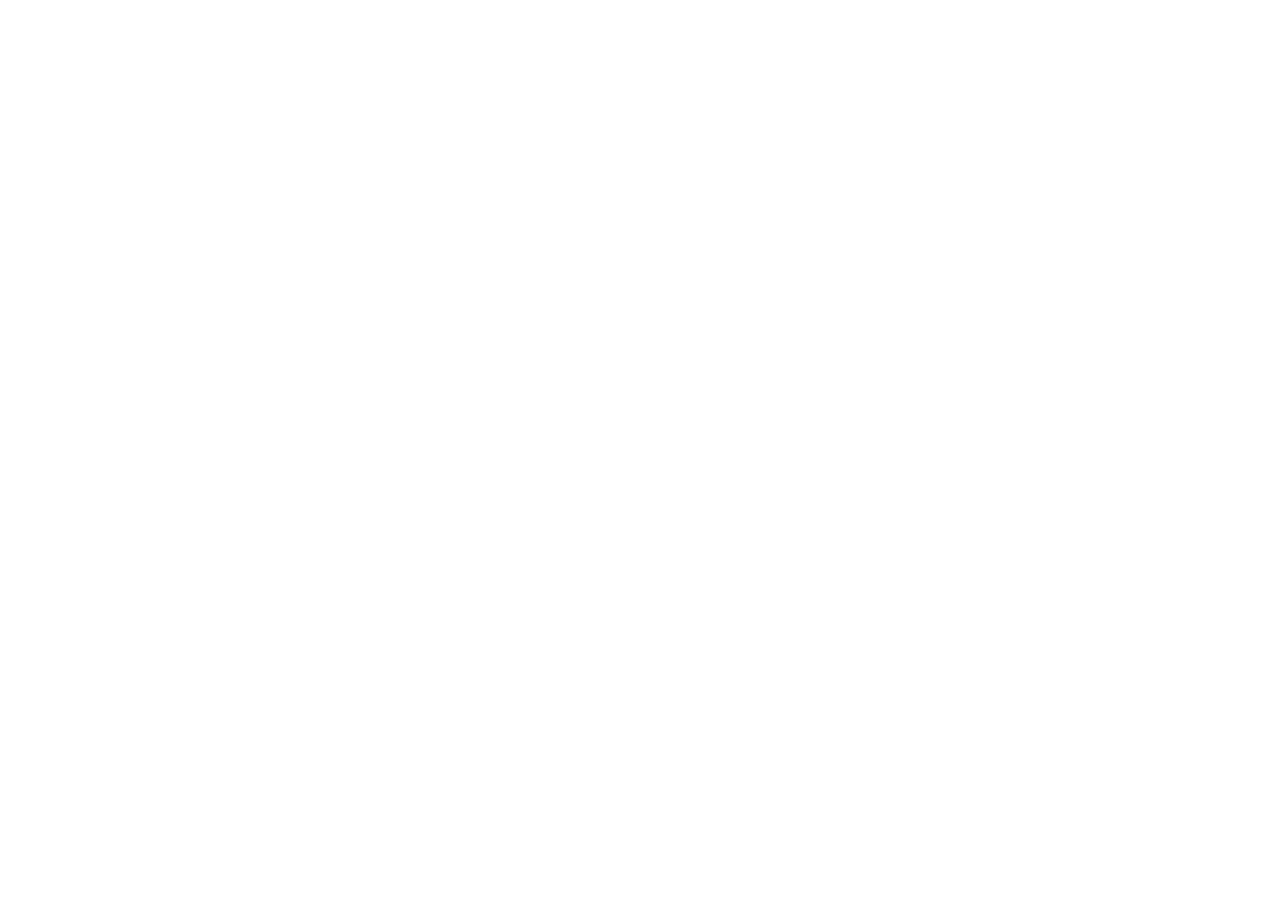
==== actividadesCSS/actividad4-flex/index.html @ 415a76db "Css" ====
<!DOCTYPE html>
<html lang="es">
<head>
	<meta charset="UTF-8">
	<meta name="viewport" content="width=device-width, initial-scale=1.0">
	<title>Actividad Flexbox</title>
	<link rel="stylesheet" href="css/estilos.css">
</head>
<body>
	<!-- Contenido aquí -->
</body>
</html>
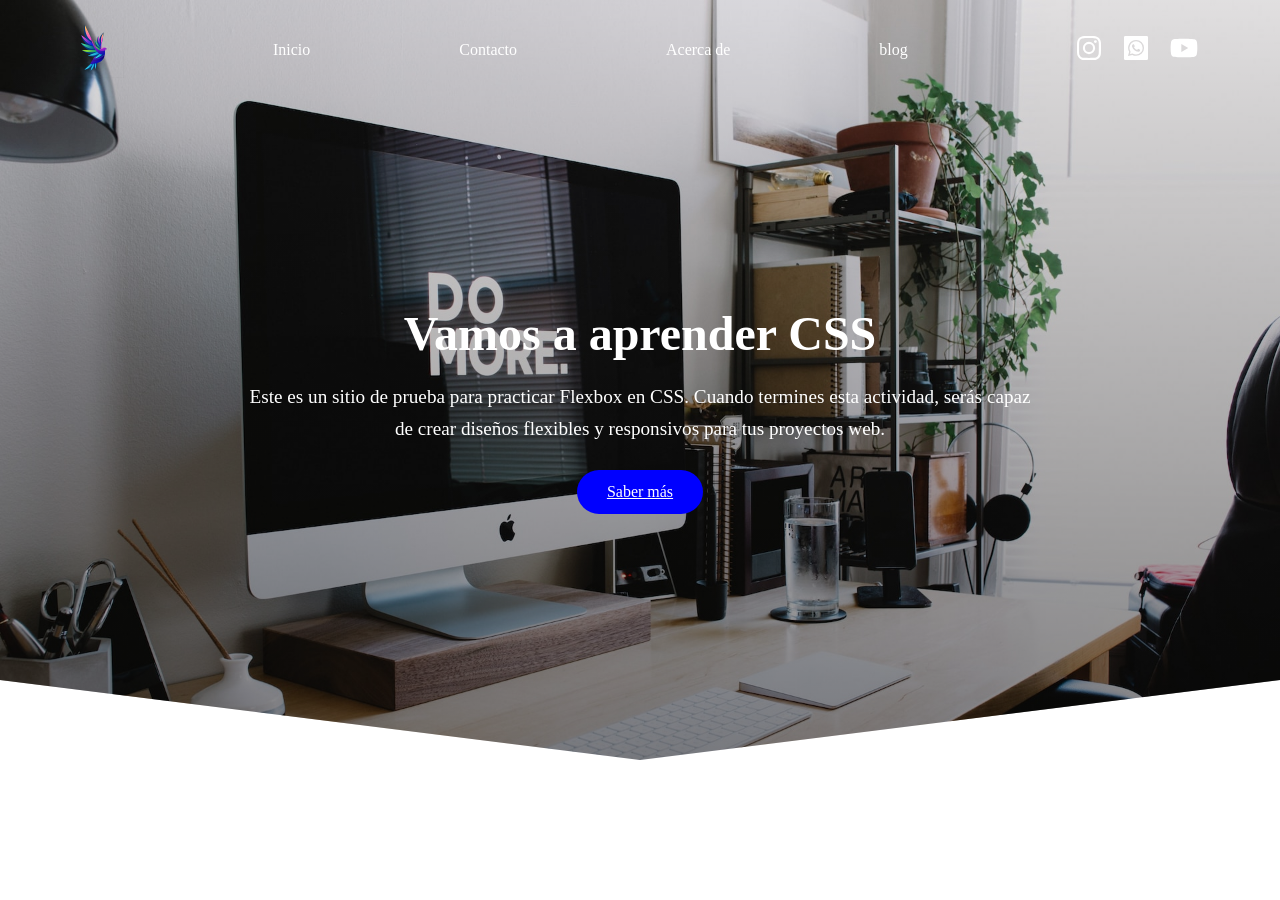
==== commit bafef1a0: "flex" ====
--- a/actividadesCSS/actividad4-flex/index.html
+++ b/actividadesCSS/actividad4-flex/index.html
@@ -1,12 +1,50 @@
 <!DOCTYPE html>
 <html lang="es">
+
 <head>
-	<meta charset="UTF-8">
-	<meta name="viewport" content="width=device-width, initial-scale=1.0">
-	<title>Actividad Flexbox</title>
-	<link rel="stylesheet" href="css/estilos.css">
+    <meta charset="UTF-8">
+    <meta name="viewport" content="width=device-width, initial-scale=1.0">
+    <title>Actividad Flexbox</title>
+    <link rel="stylesheet" href="css/estilos.css">
 </head>
+
 <body>
-	<!-- Contenido aquí -->
+    <!-- Contenido aquí -->
+    <header class="mi_header">
+        <nav class="mi_menu mi_contenedor">
+            <div class="logo">
+                <a href="#"><img src="img/logo.svg" alt="logo" /></a>
+            </div>
+            <nav class="menu_nav">
+                <a href="#">Inicio</a>
+                <a href="#">Contacto</a>
+                <a href="#">Acerca de</a>
+                <a href="#">blog</a>
+            </nav>
+            <div class="menu_social">
+                <a href="#">
+                    <img src="img/instagram.svg" alt="instagram" />
+                </a>
+                <a href="#">
+                    <img src="img/whatsapp.svg" alt="whatsapp" />
+                </a>
+                <a href="#">
+                    <img src="img/youtube.svg" alt="youtube" />
+                </a>
+            </div>
+        </nav>
+        <section class="header_container mi_contenedor">
+            <h1 class="header_title">Vamos a aprender CSS</h1>
+            <p class="header_paragraph">
+                Este es un sitio de prueba para practicar Flexbox en CSS.
+                Cuando termines esta actividad, serás capaz de crear diseños flexibles
+                y responsivos para tus proyectos web.
+            </p>
+            <a href="#" class="cta">Saber más</a>
+
+        </section>
+    </header>
+
 </body>
-</html>
+
+</html>
--- a/actividadesCSS/actividad4-flex/css/estilos.css
+++ b/actividadesCSS/actividad4-flex/css/estilos.css
@@ -0,0 +1,104 @@
+/*vamos a crear una variable desde la pseudoclase root para poder acceder a
+estas variable desde cualquier parte del documento */
+:root{
+    --pading-container: 50px 0; /* arriba y abajo 100px, izquierda y derecha 0 */
+}
+/*reseteo de margenes y paddings y box-sizing para que el padding y border se
+incluyan dentro del width y height*/
+*{
+    margin: 0;
+    padding: 0;
+    box-sizing: border-box;
+
+}
+/* Es el contenedor de la página */
+.mi_contenedor{
+    width: 90%;
+    max-width: 1200px;
+    margin: 0 auto; /* centramos verticalmente el contenedor */
+    overflow: hidden; /* para que no se salga nada del contenedor, si se sale se esconde*/
+    padding: var(--pading-container);
+   /* background-color: black;*/
+}
+.mi_menu{
+    /*background: rgba(0,0,0,0.5);*/
+    display: flex; /* activamos flexbox */
+    flex-flow: row nowrap; /* los elementos van en fila y no se envuelven */
+    height: 100px;
+    align-items: center; /* alineamos los elementos verticalmente al centro */    
+    --padding-container: 0; /* anulamos el padding del contenedor solo para el menu */
+}   
+.logo{
+    flex: 0 1 auto; /* el logo ocupa su espacio natural */
+    max-width: 90px; /* maximo ancho del logo */
+    min-width: 60px;    
+}
+.menu_nav{
+    flex: 2 1 70%; /* el menu ocupa 70% del espacio disponible */
+    display: flex;  
+    justify-content: space-evenly;  /* distribuimos los elementos del menu equitativamente */
+}
+.menu_nav a{
+    text-decoration: none;
+    color: white;
+}
+.menu_social{   
+    flex: 1 1 auto ;
+    display: flex;
+    justify-content: space-evenly; /* distribuimos los elementos del menu social con espacio alrededor */
+
+}
+.menu_social a img{
+    width: 32px;
+    min-width: 28%;
+}
+.mi_header{
+   width: 100% ;
+   height: 100vh; /* altura de la ventana del navegador */
+   min-height: 600px;
+   max-height: 800px;
+    position: relative;    
+}
+.mi_header::before{
+    content: "";
+    position: absolute;
+    top: 0;
+    left: 0;
+    width: 100%;
+    height: 100%;    
+    background-image: linear-gradient(
+        180deg,
+     rgba(0, 0, 0, 0.10) 0%,
+     rgba(0, 0, 0, 0.5) 100%), 
+     url("../img/fondo_header.jpg");
+     background-size: cover;
+    clip-path: polygon(100% 0, 100% 85%, 50% 95%, 0 85%, 0 0);
+    z-index: -1; /* para que el pseudo elemento quede detras del contenido del header */
+    
+}   
+.header_container{
+    height: 75%;
+    display: flex;
+    flex-direction: column; /* los elementos van en columna */
+    justify-content: center; /* centramos verticalmente */
+    color: white;
+    text-align: center;
+    max-width: 800px;
+}
+.header_title{
+    font-size: 3rem;
+    padding:  20px 0;
+}
+.header_paragraph{
+    font-size: 1.2rem;
+    line-height: 2rem;
+    margin-bottom: 25px;
+}
+.cta{
+    display: inline-block;
+    background-color: blue;
+    align-self: center; /* centramos el boton horizontalmente */
+    color: white;
+    padding: 13px 30px;
+    border-radius: 32px;
+}
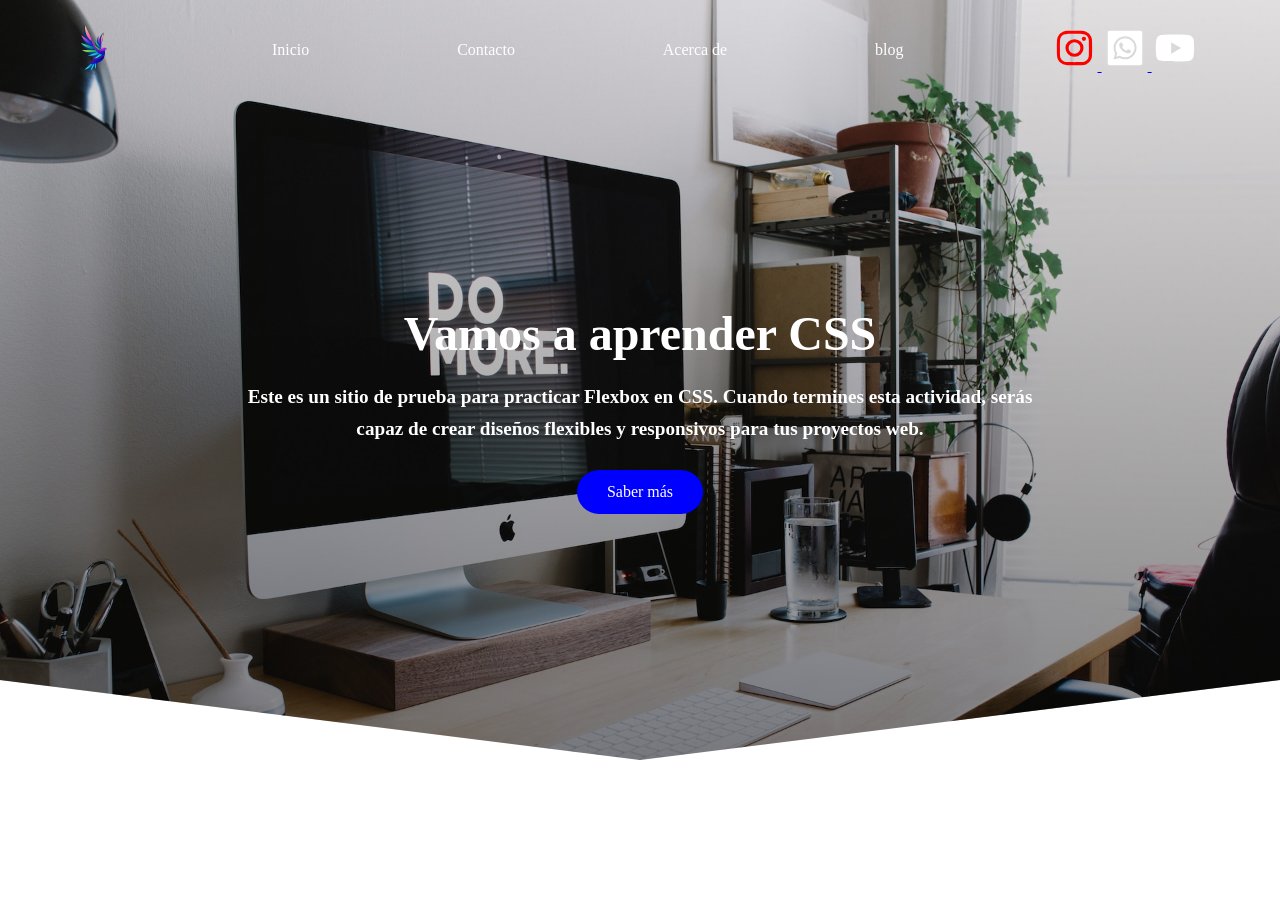
==== commit dab854ea: "prueba" ====
--- a/actividadesCSS/actividad4-flex/index.html
+++ b/actividadesCSS/actividad4-flex/index.html
@@ -1,13 +1,11 @@
 <!DOCTYPE html>
 <html lang="es">
-
 <head>
     <meta charset="UTF-8">
     <meta name="viewport" content="width=device-width, initial-scale=1.0">
     <title>Actividad Flexbox</title>
     <link rel="stylesheet" href="css/estilos.css">
 </head>
-
 <body>
     <!-- Contenido aquí -->
     <header class="mi_header">
@@ -22,15 +20,9 @@
                 <a href="#">blog</a>
             </nav>
             <div class="menu_social">
-                <a href="#">
-                    <img src="img/instagram.svg" alt="instagram" />
-                </a>
-                <a href="#">
-                    <img src="img/whatsapp.svg" alt="whatsapp" />
-                </a>
-                <a href="#">
-                    <img src="img/youtube.svg" alt="youtube" />
-                </a>
+                <a href="#"> <img src="img/instagram.svg" alt="instagram" /> </a>
+                <a href="#"> <img src="img/whatsapp.svg" alt="whatsapp" /> </a>
+                <a href="#"> <img src="img/youtube.svg" alt="youtube" /> </a>
             </div>
         </nav>
         <section class="header_container mi_contenedor">
@@ -41,10 +33,7 @@
                 y responsivos para tus proyectos web.
             </p>
             <a href="#" class="cta">Saber más</a>
-
         </section>
     </header>
-
 </body>
-
 </html>
--- a/actividadesCSS/actividad4-flex/css/estilos.css
+++ b/actividadesCSS/actividad4-flex/css/estilos.css
@@ -32,6 +32,7 @@
     flex: 0 1 auto; /* el logo ocupa su espacio natural */
     max-width: 90px; /* maximo ancho del logo */
     min-width: 60px;    
+    margin-left: ;
 }
 .menu_nav{
     flex: 2 1 70%; /* el menu ocupa 70% del espacio disponible */
@@ -43,7 +44,7 @@
     color: white;
 }
 .menu_social{   
-    flex: 1 1 auto ;
+    flex: 1 1 auto ; /
     display: flex;
     justify-content: space-evenly; /* distribuimos los elementos del menu social con espacio alrededor */
 
@@ -54,10 +55,11 @@
 }
 .mi_header{
    width: 100% ;
-   height: 100vh; /* altura de la ventana del navegador */
+   height: 100vh; /* altura de la ventana del navegador 100vh = full height of the viewport*/ 
    min-height: 600px;
    max-height: 800px;
-    position: relative;    
+   position: relative;    
+ 
 }
 .mi_header::before{
     content: "";
@@ -71,11 +73,12 @@
      rgba(0, 0, 0, 0.10) 0%,
      rgba(0, 0, 0, 0.5) 100%), 
      url("../img/fondo_header.jpg");
-     background-size: cover;
+     background-size: cover; /* para que la imagen cubra todo el espacio del header */
     clip-path: polygon(100% 0, 100% 85%, 50% 95%, 0 85%, 0 0);
     z-index: -1; /* para que el pseudo elemento quede detras del contenido del header */
     
 }   
+
 .header_container{
     height: 75%;
     display: flex;
@@ -91,7 +94,8 @@
 }
 .header_paragraph{
     font-size: 1.2rem;
-    line-height: 2rem;
+    font-weight: bold;
+    line-height: 2rem; /* espacio entre lineas */
     margin-bottom: 25px;
 }
 .cta{
@@ -101,4 +105,5 @@
     color: white;
     padding: 13px 30px;
     border-radius: 32px;
+    text-decoration: none;
 }
